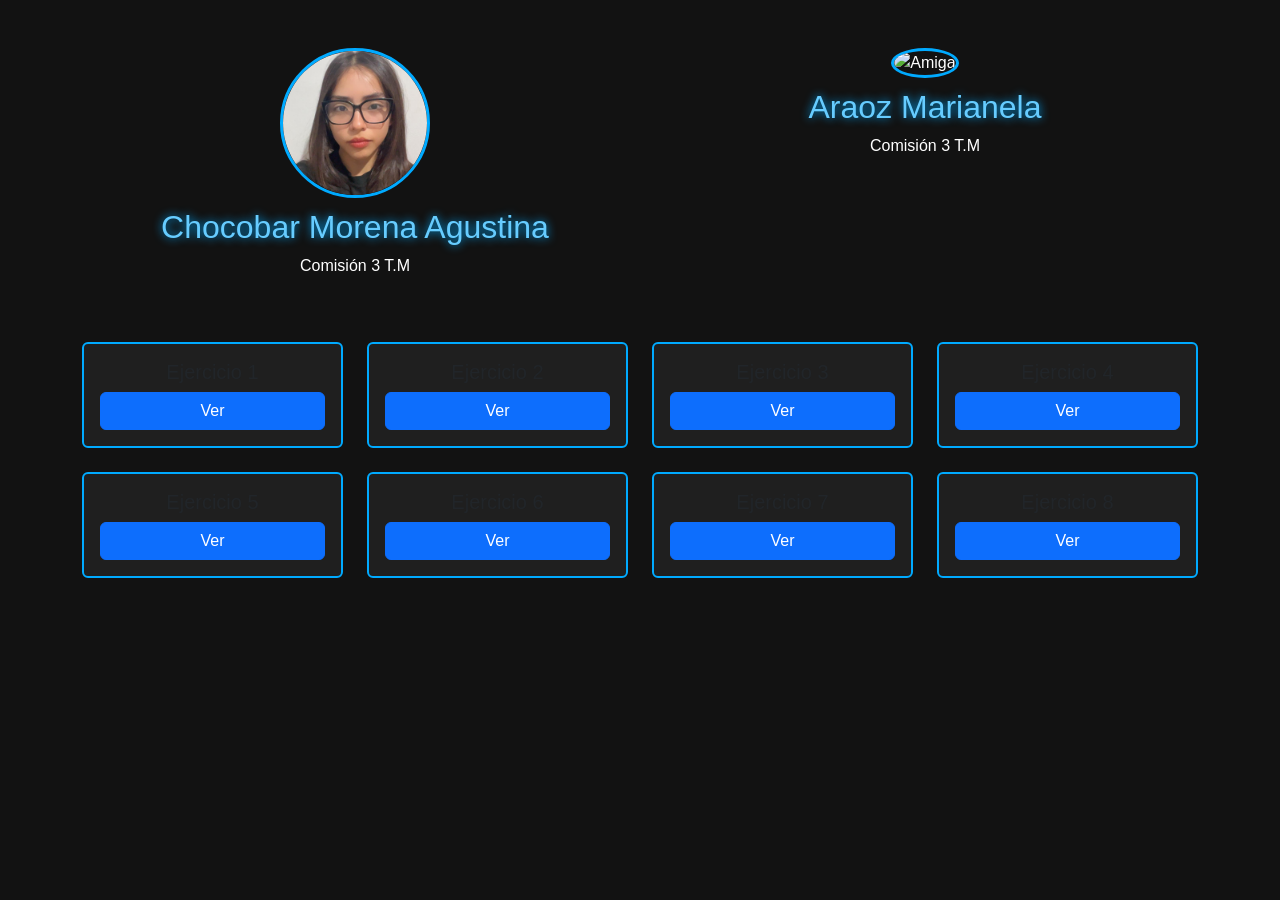
==== index.html @ 2435807d "agrego carpetas img y actuaalizo README" ====
<!DOCTYPE html>
<html lang="es">
<head>
    <meta charset="UTF-8">
    <title>TP1 Programación</title>

    <!-- Bootstrap -->
    <link href="https://cdn.jsdelivr.net/npm/bootstrap@5.3.3/dist/css/bootstrap.min.css" rel="stylesheet">

    <!-- CSS -->
    <link rel="stylesheet" href="styles.css">
</head>
<body>

<div class="container">

    <div class="row text-center mt-5">

    <!-- PERFIL 1 -->
    <div class="col-md-6 perfil">
        <img src="agustina.jpg.jpeg" alt="Agustina">
        <h2 class="titulo">Chocobar Morena Agustina</h2>
        <p>Comisión 3 T.M</p>
    </div>

    <!-- PERFIL 2 -->
    <div class="col-md-6 perfil">
        <img src="amiga.jpg.jpeg" alt="Amiga">
        <h2 class="titulo">Araoz Marianela</h2>
        <p>Comisión 3 T.M</p>
    </div>

</div>

    <!-- EJERCICIOS -->
    <div class="row mt-5">

        <div class="col-md-3 mb-4">
            <div class="card p-3 text-center">
                <h5>Ejercicio 1</h5>
                <a href="Ejercicio1/index.html" class="btn btn-primary">Ver</a>
            </div>
        </div>

        <div class="col-md-3 mb-4">
            <div class="card p-3 text-center">
                <h5>Ejercicio 2</h5>
                <a href="Ejercicio2/index.html" class="btn btn-primary">Ver</a>
            </div>
        </div>

        <div class="col-md-3 mb-4">
            <div class="card p-3 text-center">
                <h5>Ejercicio 3</h5>
                <a href="Ejercicio3/index.html" class="btn btn-primary">Ver</a>
            </div>
        </div>

        <div class="col-md-3 mb-4">
            <div class="card p-3 text-center">
                <h5>Ejercicio 4</h5>
                <a href="Ejercicio4/index.html" class="btn btn-primary">Ver</a>
            </div>
        </div>

        <div class="col-md-3 mb-4">
            <div class="card p-3 text-center">
                <h5>Ejercicio 5</h5>
                <a href="Ejercicio5/index.html" class="btn btn-primary">Ver</a>
            </div>
        </div>

        <div class="col-md-3 mb-4">
            <div class="card p-3 text-center">
                <h5>Ejercicio 6</h5>
                <a href="Ejercicio6/index.html" class="btn btn-primary">Ver</a>
            </div>
        </div>

        <div class="col-md-3 mb-4">
            <div class="card p-3 text-center">
                <h5>Ejercicio 7</h5>
                <a href="Ejercicio7/index.html" class="btn btn-primary">Ver</a>
            </div>
        </div>

        <div class="col-md-3 mb-4">
            <div class="card p-3 text-center">
                <h5>Ejercicio 8</h5>
                <a href="Ejercicio8/login.html" class="btn btn-primary">Ver</a>
            </div>
        </div>

    </div>

</div>

</body>
</html>
---- styles.css ----
/* Fondo general */
body{
    background-color: #121212;
    color: white;
    font-family: Arial, Helvetica, sans-serif;
}

.perfil{
    text-align: center;
}

/* Imagen circular */
.perfil img{
    width: 150px;
    height: 150px;
    object-fit: cover;

    border-radius: 50%; /* círculo */
    border: 3px solid #00aaff;

    transition: 0.4s;
}

/* efecto */
.perfil img:hover{
    transform: scale(1.1);
    box-shadow: 0px 0px 20px #00aaff;
}

/* nombre */
.titulo{
    color: #66ccff;
    margin-top: 10px;
    text-shadow: 0px 0px 10px #00aaff;
}

/* Cards */
.card{
    background-color: #1f1f1f;
    border: 2px solid #00aaff;
    transition: 0.4s;
}

.card:hover{
    transform: scale(1.05);
    box-shadow: 0px 0px 20px #00aaff;
}

/* Botones */
.btn{
    transition: 0.3s;
}

.btn:hover{
    transform: scale(1.05);
}
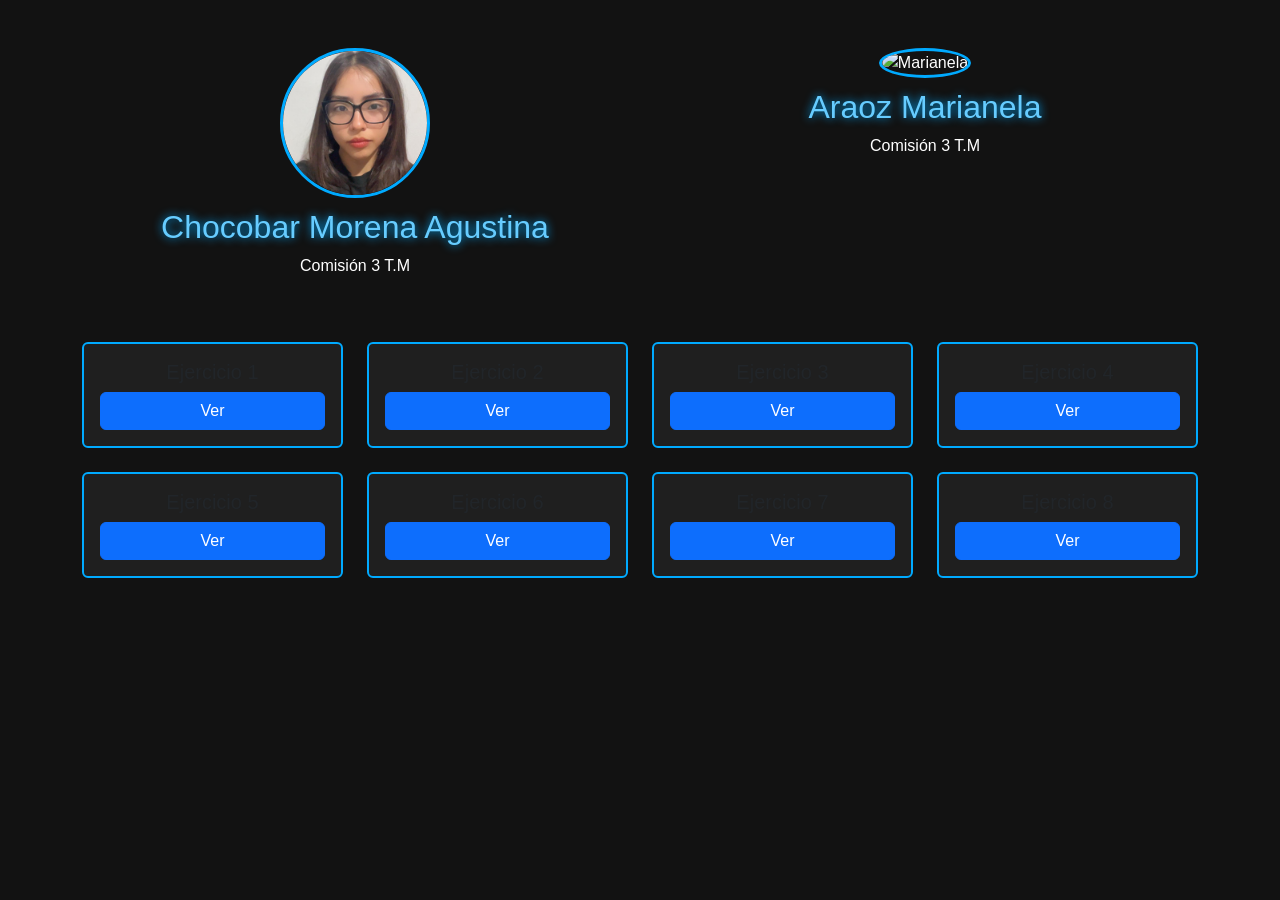
==== commit 2ab68c0f: "corrijo nombre de img y rutas" ====
--- a/index.html
+++ b/index.html
@@ -25,7 +25,7 @@
 
     <!-- PERFIL 2 -->
     <div class="col-md-6 perfil">
-        <img src="amiga.jpg.jpeg" alt="Amiga">
+        <img src="mar.jpg.jpeg" alt="Marianela">
         <h2 class="titulo">Araoz Marianela</h2>
         <p>Comisión 3 T.M</p>
     </div>
@@ -38,56 +38,56 @@
         <div class="col-md-3 mb-4">
             <div class="card p-3 text-center">
                 <h5>Ejercicio 1</h5>
-                <a href="Ejercicio1/index.html" class="btn btn-primary">Ver</a>
+                <a href="ejercicio1/" class="btn btn-primary">Ver</a>
             </div>
         </div>
 
         <div class="col-md-3 mb-4">
             <div class="card p-3 text-center">
                 <h5>Ejercicio 2</h5>
-                <a href="Ejercicio2/index.html" class="btn btn-primary">Ver</a>
+                <a href="ejercicio2/" class="btn btn-primary">Ver</a>
             </div>
         </div>
 
         <div class="col-md-3 mb-4">
             <div class="card p-3 text-center">
                 <h5>Ejercicio 3</h5>
-                <a href="Ejercicio3/index.html" class="btn btn-primary">Ver</a>
+                <a href="ejercicio3/" class="btn btn-primary">Ver</a>
             </div>
         </div>
 
         <div class="col-md-3 mb-4">
             <div class="card p-3 text-center">
                 <h5>Ejercicio 4</h5>
-                <a href="Ejercicio4/index.html" class="btn btn-primary">Ver</a>
+                <a href="ejercicio4/" class="btn btn-primary">Ver</a>
             </div>
         </div>
 
         <div class="col-md-3 mb-4">
             <div class="card p-3 text-center">
                 <h5>Ejercicio 5</h5>
-                <a href="Ejercicio5/index.html" class="btn btn-primary">Ver</a>
+                <a href="ejercicio5/" class="btn btn-primary">Ver</a>
             </div>
         </div>
 
         <div class="col-md-3 mb-4">
             <div class="card p-3 text-center">
                 <h5>Ejercicio 6</h5>
-                <a href="Ejercicio6/index.html" class="btn btn-primary">Ver</a>
+                <a href="ejercicio6/" class="btn btn-primary">Ver</a>
             </div>
         </div>
 
         <div class="col-md-3 mb-4">
             <div class="card p-3 text-center">
                 <h5>Ejercicio 7</h5>
-                <a href="Ejercicio7/index.html" class="btn btn-primary">Ver</a>
+                <a href="ejercicio7/" class="btn btn-primary">Ver</a>
             </div>
         </div>
 
         <div class="col-md-3 mb-4">
             <div class="card p-3 text-center">
                 <h5>Ejercicio 8</h5>
-                <a href="Ejercicio8/login.html" class="btn btn-primary">Ver</a>
+                <a href="ejercicio8/" class="btn btn-primary">Ver</a>
             </div>
         </div>
 
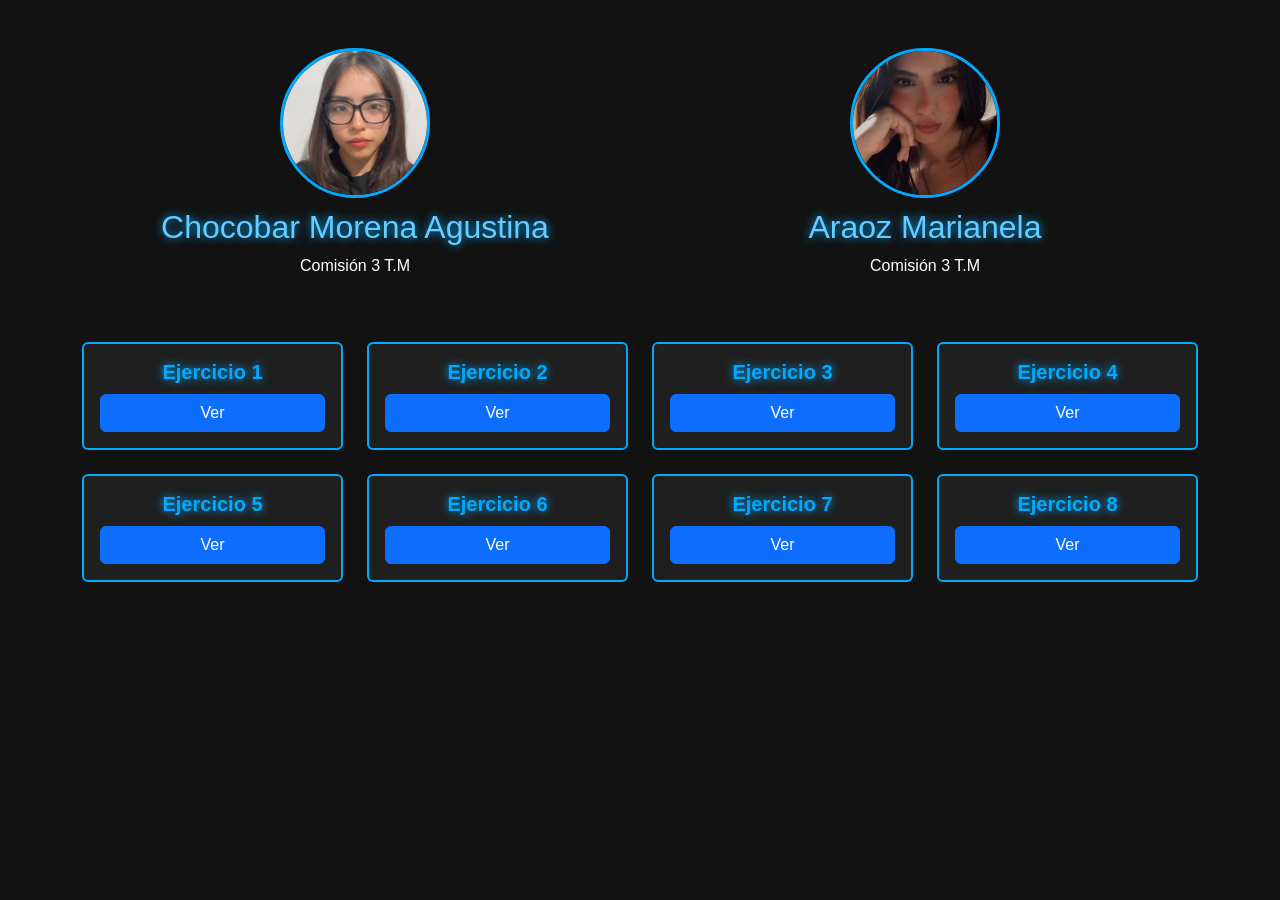
==== commit 18cb31ca: "correcciones de enlaces" ====
--- a/index.html
+++ b/index.html
@@ -87,7 +87,7 @@
         <div class="col-md-3 mb-4">
             <div class="card p-3 text-center">
                 <h5>Ejercicio 8</h5>
-                <a href="ejercicio8/" class="btn btn-primary">Ver</a>
+                <a href="ejercicio8/agenda.html" class="btn btn-primary">Ver</a>
             </div>
         </div>
 
--- a/styles.css
+++ b/styles.css
@@ -53,4 +53,10 @@
 
 .btn:hover{
     transform: scale(1.05);
-}+}
+.card h5 {
+  color: #00aaff; /* azul brillante */
+  text-shadow: 0 0 10px #00aaff; /* efecto neón */
+  font-weight: bold;
+  margin-bottom: 10px;
+}
